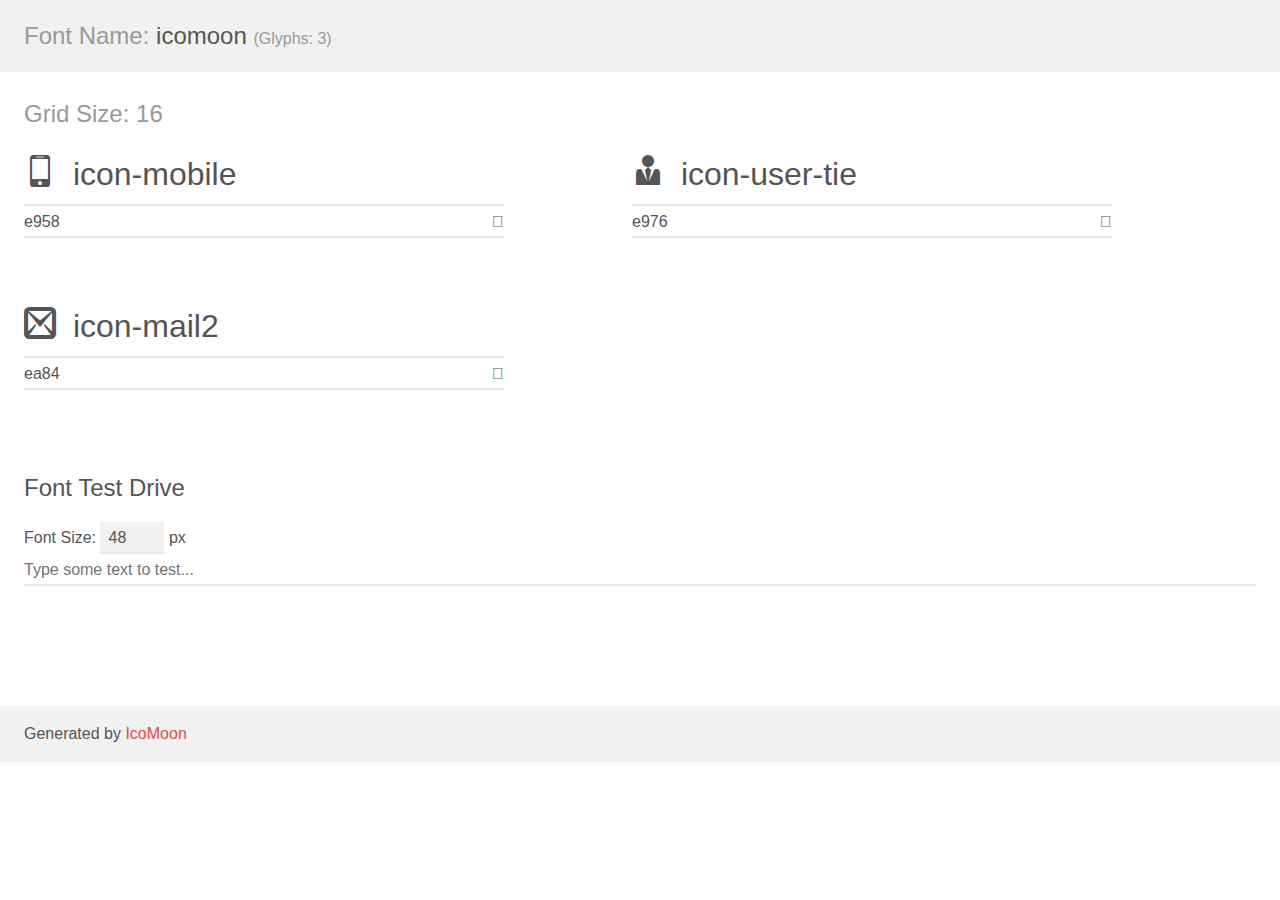
==== font/demo.html @ 7bd48d32 "bruh" ====
<!doctype html>
<html>
<head>
    <meta charset="utf-8">
    <title>IcoMoon Demo</title>
    <meta name="description" content="An Icon Font Generated By IcoMoon.io">
    <meta name="viewport" content="width=device-width, initial-scale=1">
    <link rel="stylesheet" href="demo-files/demo.css">
    <link rel="stylesheet" href="style.css"></head>
<body>
    <div class="bgc1 clearfix">
        <h1 class="mhmm mvm"><span class="fgc1">Font Name:</span> icomoon <small class="fgc1">(Glyphs:&nbsp;3)</small></h1>
    </div>
    <div class="clearfix mhl ptl">
        <h1 class="mvm mtn fgc1">Grid Size: 16</h1>
        <div class="glyph fs1">
            <div class="clearfix bshadow0 pbs">
                <span class="icon-mobile"></span>
                <span class="mls"> icon-mobile</span>
            </div>
            <fieldset class="fs0 size1of1 clearfix hidden-false">
                <input type="text" readonly value="e958" class="unit size1of2" />
                <input type="text" maxlength="1" readonly value="&#xe958;" class="unitRight size1of2 talign-right" />
            </fieldset>
            <div class="fs0 bshadow0 clearfix hidden-true">
                <span class="unit pvs fgc1">liga: </span>
                <input type="text" readonly value="mobile, cell-phone" class="liga unitRight" />
            </div>
        </div>
        <div class="glyph fs1">
            <div class="clearfix bshadow0 pbs">
                <span class="icon-user-tie"></span>
                <span class="mls"> icon-user-tie</span>
            </div>
            <fieldset class="fs0 size1of1 clearfix hidden-false">
                <input type="text" readonly value="e976" class="unit size1of2" />
                <input type="text" maxlength="1" readonly value="&#xe976;" class="unitRight size1of2 talign-right" />
            </fieldset>
            <div class="fs0 bshadow0 clearfix hidden-true">
                <span class="unit pvs fgc1">liga: </span>
                <input type="text" readonly value="user-tie, user5" class="liga unitRight" />
            </div>
        </div>
        <div class="glyph fs1">
            <div class="clearfix bshadow0 pbs">
                <span class="icon-mail2"></span>
                <span class="mls"> icon-mail2</span>
            </div>
            <fieldset class="fs0 size1of1 clearfix hidden-false">
                <input type="text" readonly value="ea84" class="unit size1of2" />
                <input type="text" maxlength="1" readonly value="&#xea84;" class="unitRight size1of2 talign-right" />
            </fieldset>
            <div class="fs0 bshadow0 clearfix hidden-true">
                <span class="unit pvs fgc1">liga: </span>
                <input type="text" readonly value="mail3, contact3" class="liga unitRight" />
            </div>
        </div>
    </div>

    <!--[if gt IE 8]><!-->
    <div class="mhl clearfix mbl">
        <h1>Font Test Drive</h1>
        <label>
            Font Size: <input id="fontSize" type="number" class="textbox0 mbm"
            min="8" value="48" />
            px
        </label>
        <input id="testText" type="text" class="phl size1of1 mvl"
        placeholder="Type some text to test..." value=""/>
        <div id="testDrive" class="icon-" style="font-family: icomoon">&nbsp;
        </div>
    </div>
    <!--<![endif]-->
    <div class="bgc1 clearfix">
        <p class="mhl">Generated by <a href="https://icomoon.io/app">IcoMoon</a></p>
    </div>

    <script src="demo-files/demo.js"></script>
</body>
</html>
---- font/demo-files/demo.css ----
body {
  padding: 0;
  margin: 0;
  font-family: sans-serif;
  font-size: 1em;
  line-height: 1.5;
  color: #555;
  background: #fff;
}
h1 {
  font-size: 1.5em;
  font-weight: normal;
}
small {
  font-size: .66666667em;
}
a {
  color: #e74c3c;
  text-decoration: none;
}
a:hover, a:focus {
  box-shadow: 0 1px #e74c3c;
}
.bshadow0, input {
  box-shadow: inset 0 -2px #e7e7e7;
}
input:hover {
  box-shadow: inset 0 -2px #ccc;
}
input, fieldset {
  font-family: sans-serif;
  font-size: 1em;
  margin: 0;
  padding: 0;
  border: 0;
}
input {
  color: inherit;
  line-height: 1.5;
  height: 1.5em;
  padding: .25em 0;
}
input:focus {
  outline: none;
  box-shadow: inset 0 -2px #449fdb;
}
.glyph {
  font-size: 16px;
  width: 15em;
  padding-bottom: 1em;
  margin-right: 4em;
  margin-bottom: 1em;
  float: left;
  overflow: hidden;
}
.liga {
  width: 80%;
  width: calc(100% - 2.5em);
}
.talign-right {
  text-align: right;
}
.talign-center {
  text-align: center;
}
.bgc1 {
  background: #f1f1f1;
}
.fgc1 {
  color: #999;
}
.fgc0 {
  color: #000;
}
p {
  margin-top: 1em;
  margin-bottom: 1em;
}
.mvm {
  margin-top: .75em;
  margin-bottom: .75em;
}
.mtn {
  margin-top: 0;
}
.mtl, .mal {
  margin-top: 1.5em;
}
.mbl, .mal {
  margin-bottom: 1.5em;
}
.mal, .mhl {
  margin-left: 1.5em;
  margin-right: 1.5em;
}
.mhmm {
  margin-left: 1em;
  margin-right: 1em;
}
.mls {
  margin-left: .25em;
}
.ptl {
  padding-top: 1.5em;
}
.pbs, .pvs {
  padding-bottom: .25em;
}
.pvs, .pts {
  padding-top: .25em;
}
.unit {
  float: left;
}
.unitRight {
  float: right;
}
.size1of2 {
  width: 50%;
}
.size1of1 {
  width: 100%;
}
.clearfix:before, .clearfix:after {
  content: " ";
  display: table;
}
.clearfix:after {
  clear: both;
}
.hidden-true {
  display: none;
}
.textbox0 {
  width: 3em;
  background: #f1f1f1;
  padding: .25em .5em;
  line-height: 1.5;
  height: 1.5em;
}
#testDrive {
  display: block;
  padding-top: 24px;
  line-height: 1.5;
}
.fs0 {
  font-size: 16px;
}
.fs1 {
  font-size: 32px;
}
---- font/style.css ----
@font-face {
  font-family: 'icomoon';
  src:  url('fonts/icomoon.eot?oskbuo');
  src:  url('fonts/icomoon.eot?oskbuo#iefix') format('embedded-opentype'),
    url('fonts/icomoon.ttf?oskbuo') format('truetype'),
    url('fonts/icomoon.woff?oskbuo') format('woff'),
    url('fonts/icomoon.svg?oskbuo#icomoon') format('svg');
  font-weight: normal;
  font-style: normal;
  font-display: block;
}

[class^="icon-"], [class*=" icon-"] {
  /* use !important to prevent issues with browser extensions that change fonts */
  font-family: 'icomoon' !important;
  speak: never;
  font-style: normal;
  font-weight: normal;
  font-variant: normal;
  text-transform: none;
  line-height: 1;

  /* Better Font Rendering =========== */
  -webkit-font-smoothing: antialiased;
  -moz-osx-font-smoothing: grayscale;
}

.icon-mobile:before {
  content: "\e958";
}
.icon-user-tie:before {
  content: "\e976";
}
.icon-mail2:before {
  content: "\ea84";
}
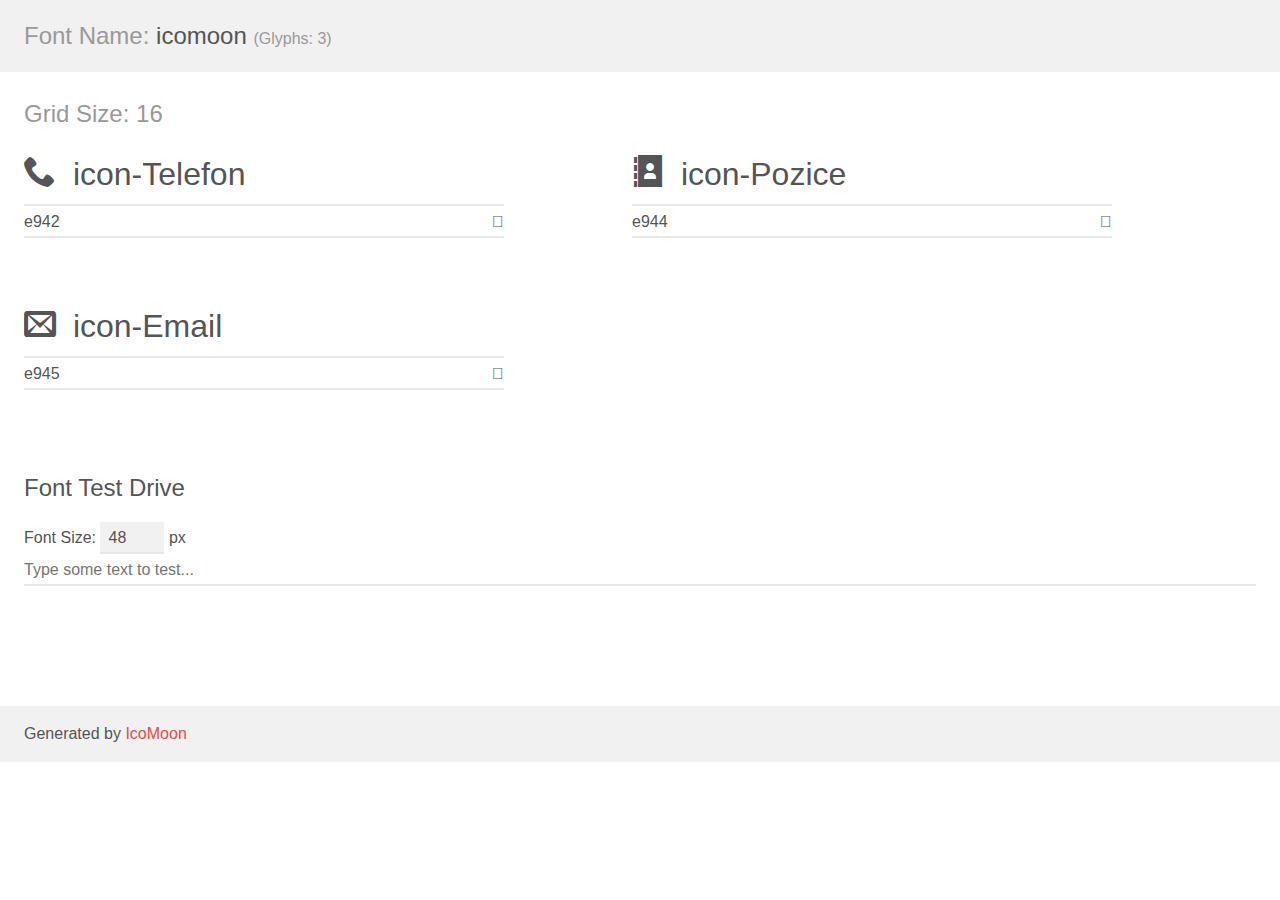
==== commit 7b59611b: "+- hotové" ====
--- a/font/demo.html
+++ b/font/demo.html
@@ -15,44 +15,44 @@
         <h1 class="mvm mtn fgc1">Grid Size: 16</h1>
         <div class="glyph fs1">
             <div class="clearfix bshadow0 pbs">
-                <span class="icon-mobile"></span>
-                <span class="mls"> icon-mobile</span>
+                <span class="icon-Telefon"></span>
+                <span class="mls"> icon-Telefon</span>
             </div>
             <fieldset class="fs0 size1of1 clearfix hidden-false">
-                <input type="text" readonly value="e958" class="unit size1of2" />
-                <input type="text" maxlength="1" readonly value="&#xe958;" class="unitRight size1of2 talign-right" />
+                <input type="text" readonly value="e942" class="unit size1of2" />
+                <input type="text" maxlength="1" readonly value="&#xe942;" class="unitRight size1of2 talign-right" />
             </fieldset>
             <div class="fs0 bshadow0 clearfix hidden-true">
                 <span class="unit pvs fgc1">liga: </span>
-                <input type="text" readonly value="mobile, cell-phone" class="liga unitRight" />
+                <input type="text" readonly value="phone, telephone" class="liga unitRight" />
             </div>
         </div>
         <div class="glyph fs1">
             <div class="clearfix bshadow0 pbs">
-                <span class="icon-user-tie"></span>
-                <span class="mls"> icon-user-tie</span>
+                <span class="icon-Pozice"></span>
+                <span class="mls"> icon-Pozice</span>
             </div>
             <fieldset class="fs0 size1of1 clearfix hidden-false">
-                <input type="text" readonly value="e976" class="unit size1of2" />
-                <input type="text" maxlength="1" readonly value="&#xe976;" class="unitRight size1of2 talign-right" />
+                <input type="text" readonly value="e944" class="unit size1of2" />
+                <input type="text" maxlength="1" readonly value="&#xe944;" class="unitRight size1of2 talign-right" />
             </fieldset>
             <div class="fs0 bshadow0 clearfix hidden-true">
                 <span class="unit pvs fgc1">liga: </span>
-                <input type="text" readonly value="user-tie, user5" class="liga unitRight" />
+                <input type="text" readonly value="address-book, contact" class="liga unitRight" />
             </div>
         </div>
         <div class="glyph fs1">
             <div class="clearfix bshadow0 pbs">
-                <span class="icon-mail2"></span>
-                <span class="mls"> icon-mail2</span>
+                <span class="icon-Email"></span>
+                <span class="mls"> icon-Email</span>
             </div>
             <fieldset class="fs0 size1of1 clearfix hidden-false">
-                <input type="text" readonly value="ea84" class="unit size1of2" />
-                <input type="text" maxlength="1" readonly value="&#xea84;" class="unitRight size1of2 talign-right" />
+                <input type="text" readonly value="e945" class="unit size1of2" />
+                <input type="text" maxlength="1" readonly value="&#xe945;" class="unitRight size1of2 talign-right" />
             </fieldset>
             <div class="fs0 bshadow0 clearfix hidden-true">
                 <span class="unit pvs fgc1">liga: </span>
-                <input type="text" readonly value="mail3, contact3" class="liga unitRight" />
+                <input type="text" readonly value="envelop, mail" class="liga unitRight" />
             </div>
         </div>
     </div>
--- a/font/style.css
+++ b/font/style.css
@@ -1,10 +1,10 @@
 @font-face {
   font-family: 'icomoon';
-  src:  url('fonts/icomoon.eot?oskbuo');
-  src:  url('fonts/icomoon.eot?oskbuo#iefix') format('embedded-opentype'),
-    url('fonts/icomoon.ttf?oskbuo') format('truetype'),
-    url('fonts/icomoon.woff?oskbuo') format('woff'),
-    url('fonts/icomoon.svg?oskbuo#icomoon') format('svg');
+  src:  url('fonts/icomoon.eot?5x9o04');
+  src:  url('fonts/icomoon.eot?5x9o04#iefix') format('embedded-opentype'),
+    url('fonts/icomoon.ttf?5x9o04') format('truetype'),
+    url('fonts/icomoon.woff?5x9o04') format('woff'),
+    url('fonts/icomoon.svg?5x9o04#icomoon') format('svg');
   font-weight: normal;
   font-style: normal;
   font-display: block;
@@ -25,12 +25,12 @@
   -moz-osx-font-smoothing: grayscale;
 }
 
-.icon-mobile:before {
-  content: "\e958";
+.icon-Telefon:before {
+  content: "\e942";
 }
-.icon-user-tie:before {
-  content: "\e976";
+.icon-Pozice:before {
+  content: "\e944";
 }
-.icon-mail2:before {
-  content: "\ea84";
+.icon-Email:before {
+  content: "\e945";
 }
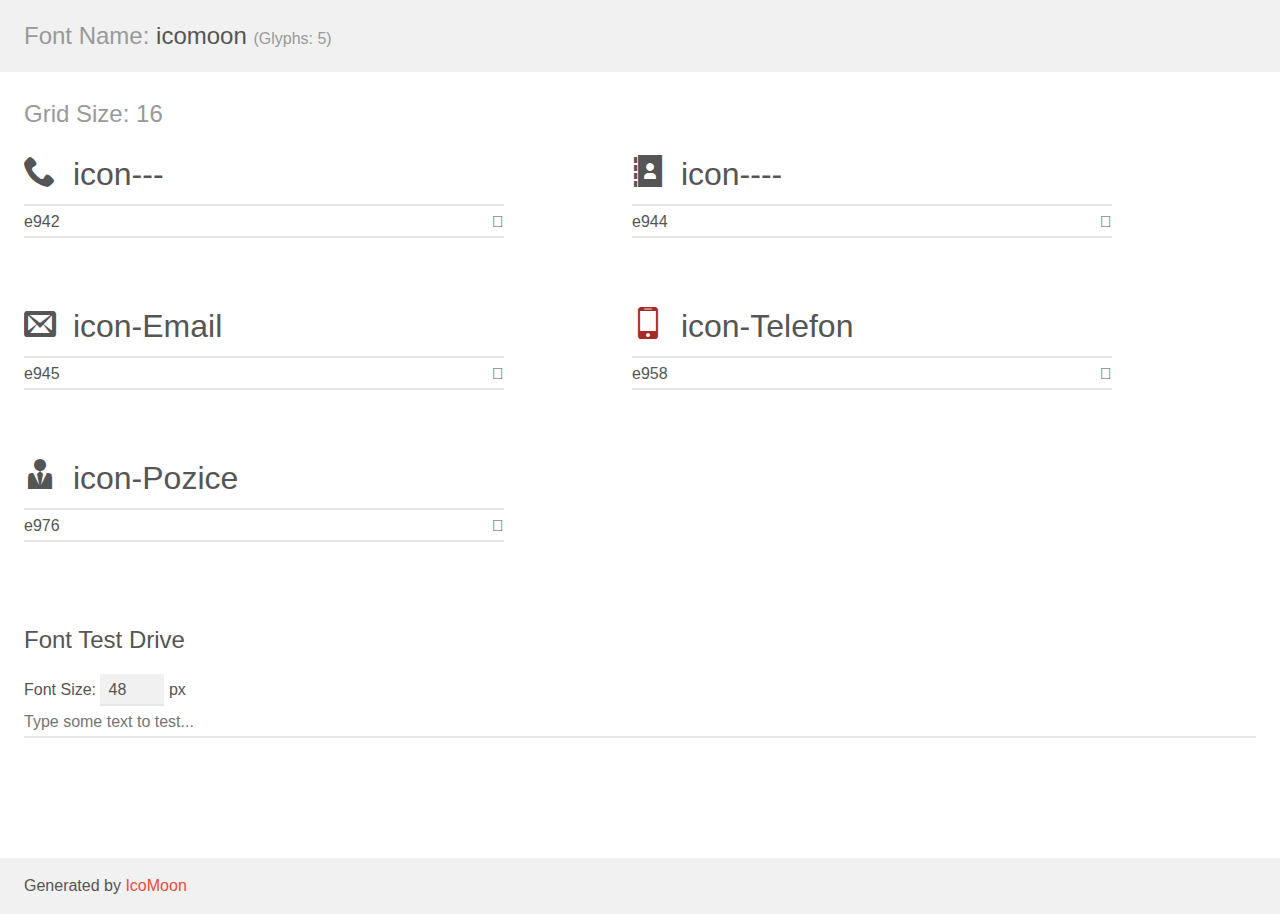
==== commit b3103514: "DONE" ====
--- a/font/demo.html
+++ b/font/demo.html
@@ -9,14 +9,14 @@
     <link rel="stylesheet" href="style.css"></head>
 <body>
     <div class="bgc1 clearfix">
-        <h1 class="mhmm mvm"><span class="fgc1">Font Name:</span> icomoon <small class="fgc1">(Glyphs:&nbsp;3)</small></h1>
+        <h1 class="mhmm mvm"><span class="fgc1">Font Name:</span> icomoon <small class="fgc1">(Glyphs:&nbsp;5)</small></h1>
     </div>
     <div class="clearfix mhl ptl">
         <h1 class="mvm mtn fgc1">Grid Size: 16</h1>
         <div class="glyph fs1">
             <div class="clearfix bshadow0 pbs">
-                <span class="icon-Telefon"></span>
-                <span class="mls"> icon-Telefon</span>
+                <span class="icon---"></span>
+                <span class="mls"> icon---</span>
             </div>
             <fieldset class="fs0 size1of1 clearfix hidden-false">
                 <input type="text" readonly value="e942" class="unit size1of2" />
@@ -29,8 +29,8 @@
         </div>
         <div class="glyph fs1">
             <div class="clearfix bshadow0 pbs">
-                <span class="icon-Pozice"></span>
-                <span class="mls"> icon-Pozice</span>
+                <span class="icon----"></span>
+                <span class="mls"> icon----</span>
             </div>
             <fieldset class="fs0 size1of1 clearfix hidden-false">
                 <input type="text" readonly value="e944" class="unit size1of2" />
@@ -53,6 +53,34 @@
             <div class="fs0 bshadow0 clearfix hidden-true">
                 <span class="unit pvs fgc1">liga: </span>
                 <input type="text" readonly value="envelop, mail" class="liga unitRight" />
+            </div>
+        </div>
+        <div class="glyph fs1">
+            <div class="clearfix bshadow0 pbs">
+                <span class="icon-Telefon"></span>
+                <span class="mls"> icon-Telefon</span>
+            </div>
+            <fieldset class="fs0 size1of1 clearfix hidden-false">
+                <input type="text" readonly value="e958" class="unit size1of2" />
+                <input type="text" maxlength="1" readonly value="&#xe958;" class="unitRight size1of2 talign-right" />
+            </fieldset>
+            <div class="fs0 bshadow0 clearfix hidden-true">
+                <span class="unit pvs fgc1">liga: </span>
+                <input type="text" readonly value="mobile, cell-phone" class="liga unitRight" />
+            </div>
+        </div>
+        <div class="glyph fs1">
+            <div class="clearfix bshadow0 pbs">
+                <span class="icon-Pozice"></span>
+                <span class="mls"> icon-Pozice</span>
+            </div>
+            <fieldset class="fs0 size1of1 clearfix hidden-false">
+                <input type="text" readonly value="e976" class="unit size1of2" />
+                <input type="text" maxlength="1" readonly value="&#xe976;" class="unitRight size1of2 talign-right" />
+            </fieldset>
+            <div class="fs0 bshadow0 clearfix hidden-true">
+                <span class="unit pvs fgc1">liga: </span>
+                <input type="text" readonly value="user-tie, user5" class="liga unitRight" />
             </div>
         </div>
     </div>
--- a/font/style.css
+++ b/font/style.css
@@ -1,10 +1,10 @@
 @font-face {
   font-family: 'icomoon';
-  src:  url('fonts/icomoon.eot?5x9o04');
-  src:  url('fonts/icomoon.eot?5x9o04#iefix') format('embedded-opentype'),
-    url('fonts/icomoon.ttf?5x9o04') format('truetype'),
-    url('fonts/icomoon.woff?5x9o04') format('woff'),
-    url('fonts/icomoon.svg?5x9o04#icomoon') format('svg');
+  src:  url('fonts/icomoon.eot?c6lwk1');
+  src:  url('fonts/icomoon.eot?c6lwk1#iefix') format('embedded-opentype'),
+    url('fonts/icomoon.ttf?c6lwk1') format('truetype'),
+    url('fonts/icomoon.woff?c6lwk1') format('woff'),
+    url('fonts/icomoon.svg?c6lwk1#icomoon') format('svg');
   font-weight: normal;
   font-style: normal;
   font-display: block;
@@ -25,12 +25,19 @@
   -moz-osx-font-smoothing: grayscale;
 }
 
-.icon-Telefon:before {
+.icon---:before {
   content: "\e942";
 }
-.icon-Pozice:before {
+.icon----:before {
   content: "\e944";
 }
 .icon-Email:before {
   content: "\e945";
 }
+.icon-Telefon:before {
+  content: "\e958";
+  color: brown;
+}
+.icon-Pozice:before {
+  content: "\e976";
+}
